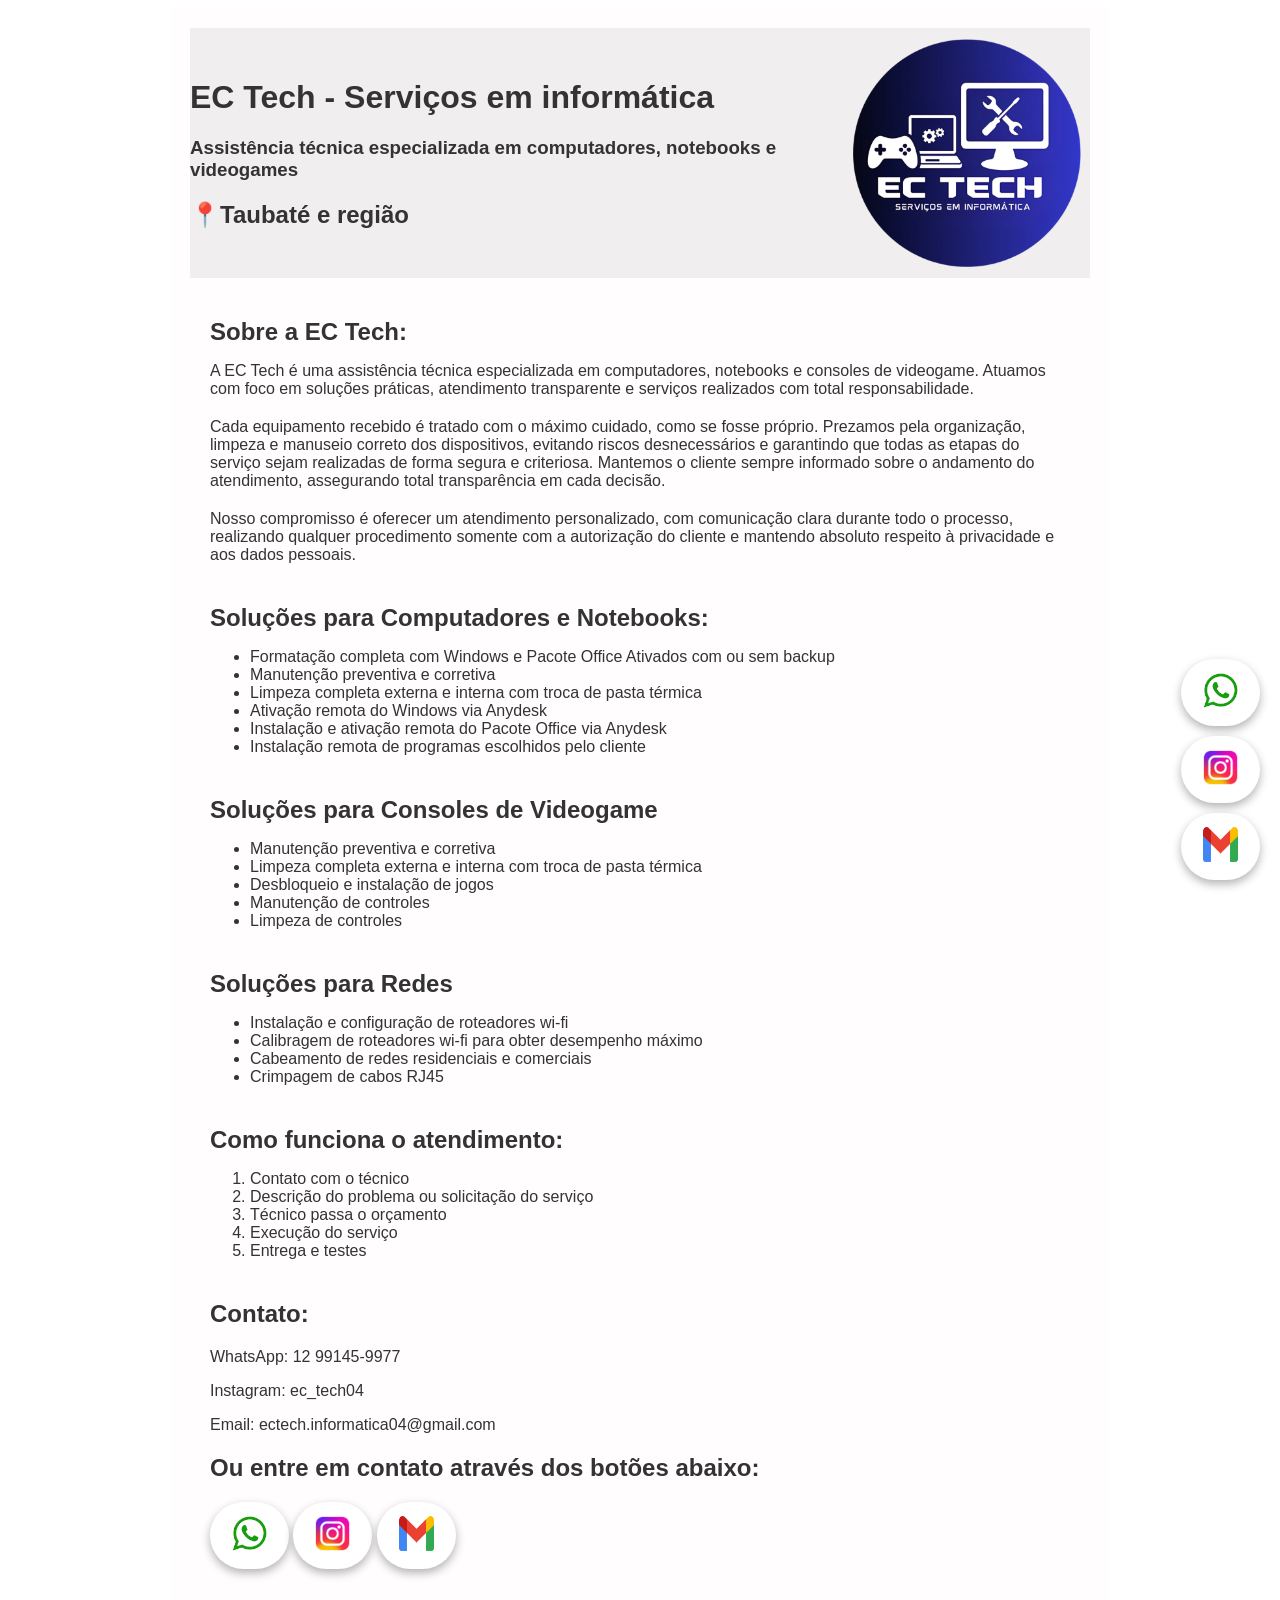
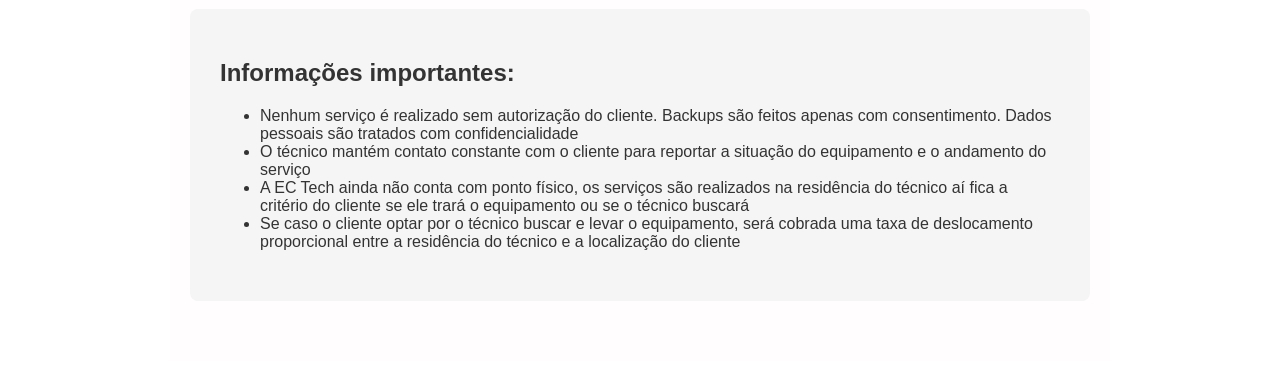
==== index.html @ 80b19d73 "favicon" ====
<!DOCTYPE html>
<html lang="pt-br">
<head>
   <meta charset="UTF-8">
   <meta name="viewport" content="width=device-width, initial-scale=1.0">
   <title>EC Tech - Assistência Técnica em Taubaté | Conserto de PC, Notebook e Videogame</title>
   <link rel="stylesheet" href = "style.css">
<!-- Google tag base (gtag.js) -->
   <script async src="https://www.googletagmanager.com/gtag/js?id=AW-17941151842"></script>
   <script>
     window.dataLayer = window.dataLayer || [];
     function gtag(){dataLayer.push(arguments);}
     gtag('js', new Date());

     gtag('config', 'AW-17941151842');
  </script>
<!-- Fim da tag Google-->

<!-- Snippet que registra o evento de clique no botão do whatsapp-->
   <script>
   function gtag_report_conversion(url) {
     var callback = function () {
       if (typeof(url) != 'undefined') {
         window.location = url;
       }
     };
     gtag('event', 'conversion', {
         'send_to': 'AW-17941151842/kU9uCJmA2vcbEOKAgetC',
         'value': 1.0,
         'currency': 'BRL',
         'event_callback': callback
     });
     return false;
   }
   </script>
<!-- Fim do snippet-->

<!-- Configuração do SEO <-->
    <title>EC Tech | Assistência Técnica Especializada</title>

    <meta name="description" content="Assistência técnica especializada em manutenção, instalação e suporte técnico profissional. EC Tech oferece soluções rápidas e confiáveis.">

    <meta name="keywords" content="assistência técnica, manutenção, suporte técnico, conserto, EC Tech">

    <meta name="author" content="EC Tech">

    <meta name="description" content="Assistência técnica especializada em Taubaté e região. Manutenção e conserto de PC, notebook, videogames e redes. Atendimento rápido e profissional. Solicite orçamento!">
  
    <meta name="geo.region" content="BR-SP">
    <meta name="geo.placename" content="Taubaté">
    <meta name="geo.position" content="-23.0264;-45.5553">

    <meta property="og:title" content="Assistência Técnica em Taubaté - EC Tech">
    <meta property="og:description" content="Conserto de PC, notebook, videogame e redes em Taubaté e região.">
    <meta property="og:type" content="website">
    <meta property="og:url" content="https://ectech.site">
    <meta property="og:image" content="imagens/logo_1200_por_630">
    <meta property="og:image:width" content="1200">
    <meta property="og:image:height" content="675">

    <meta property="og:title" content="EC Tech | Assistência Técnica">
    <meta property="og:description" content="Soluções técnicas profissionais com qualidade e confiança.">
    <meta property="og:type" content="website">
    <meta property="og:url" content="https://ectech.site">
<!-- Fim da configuração do SEO-->

<!-- Configuração do favicon -->
   <link rel="icon" type="image/png" sizes="512x512" href="imagens/favicon.png">
   <link rel="shortcut icon" href="imagens/favicon.png">
<!-- Fim da configuração do favicon-->
</head>

<body>
<div class="container">

  <div class="cabecalho">

  <div class="texto-cabecalho">
    <h1>EC Tech - Serviços em informática</h1>
    <h3 class="slogan">
      Assistência técnica especializada em computadores, notebooks e videogames
    </h3>

    <h2> 📍Taubaté e região</h2>
  </div>

  <img src="imagens/logo_redonda.png" alt="Logo EC Tech" class="logo">

</div>

<main>
 
  <section id="sobre">
    <h2>Sobre a EC Tech:</h2>

    <p>A EC Tech é uma assistência técnica especializada em computadores, notebooks e consoles de videogame. Atuamos com foco em soluções práticas, atendimento transparente e serviços realizados com total responsabilidade.</p>
    <p>Cada equipamento recebido é tratado com o máximo cuidado, como se fosse próprio. Prezamos pela organização, limpeza e manuseio correto dos dispositivos, evitando riscos desnecessários e garantindo que todas as etapas do serviço sejam realizadas de forma segura e criteriosa. Mantemos o cliente sempre informado sobre o andamento do atendimento, assegurando total transparência em cada decisão.</p>
    <p>Nosso compromisso é oferecer um atendimento personalizado, com comunicação clara durante todo o processo, realizando qualquer procedimento somente com a autorização do cliente e mantendo absoluto respeito à privacidade e aos dados pessoais.</p>
  </section>
  

  <section id="pcs_notebooks">
    <h2>Soluções para Computadores e Notebooks:</h2>
      <ul>
        <li>Formatação completa com Windows e Pacote Office Ativados com ou sem backup</li>
        <li>Manutenção preventiva e corretiva</li>
        <li>Limpeza completa externa e interna com troca de pasta térmica</li>
        <li>Ativação remota do Windows via Anydesk</li>
        <li>Instalação e ativação remota do Pacote Office via Anydesk</li>
        <li>Instalação remota de programas escolhidos pelo cliente</li>
      </ul>
  </section>

  <section id="videogames">
    <h2>Soluções para Consoles de Videogame</h2>
      <ul>
        <li>Manutenção preventiva e corretiva</li>
        <li>Limpeza completa externa e interna com troca de pasta térmica</li>
        <li>Desbloqueio e instalação de jogos</li>
        <li>Manutenção de controles</li>
        <li>Limpeza de controles</li>
      </ul>
    </section>

    <section id="redes">
    <h2>Soluções para Redes</h2>
      <ul>
        <li>Instalação e configuração de roteadores wi-fi</li>
        <li>Calibragem de roteadores wi-fi para obter desempenho máximo</li>
        <li>Cabeamento de redes residenciais e comerciais</li>
        <li>Crimpagem de cabos RJ45</li>
      </ul>
    </section>


  <section id="como-funciona">
  <h2>Como funciona o atendimento:</h2>
  <ol>
    <li>Contato com o técnico</li>
    <li>Descrição do problema ou solicitação do serviço</li>
    <li>Técnico passa o orçamento</li>
    <li>Execução do serviço</li>
    <li>Entrega e testes</li>
  </ol>
</section>


<footer id="contato">
  <h2>Contato:</h2>
  <p>WhatsApp: 12 99145-9977</p>
  <p>Instagram: ec_tech04</p>
  <p>Email: ectech.informatica04@gmail.com</p>
  <h2>Ou entre em contato através dos botões abaixo:</h2>


     <a id='wpp'
        href="https://wa.me/5512991459977"
        class="btn-fixo whatsapp"
        target="_blank"
        title="WhatsApp"
        onclick="return gtag_report_conversion('https://wa.me/5512991459977');">
        <img src="imagens/whatsapp_logo.png" alt="logo_whatsapp">
     </a>

  

    <a id='insta'
       href="https://www.instagram.com/ec_tech04/"
       class="btn-fixo instagram"
       target="_blank"
       title="Instagram">
      <img src="imagens/instagram_logo.png" alt="logo_instagram">
    </a>

 
    <a id='gmail'
       href="mailto:ectech.informatica04@gmail.com"
       class="btn-fixo gmail"
       title="Gmail">
      <img src="imagens/gmail_logo.png" alt="logo_gmail">
    </a> 

</footer>

<section id="observacoes">

    <h1>Informações importantes:</h1>
      <ul>
        <li>Nenhum serviço é realizado sem autorização do cliente. Backups são feitos apenas com consentimento. Dados pessoais são tratados com confidencialidade</li>
        <li>O técnico mantém contato constante com o cliente para reportar a situação do equipamento e o andamento do serviço</li>
        <li>A EC Tech ainda não conta com ponto físico, os serviços são realizados na residência do técnico aí fica a critério do cliente se ele trará o equipamento ou se o técnico buscará</li>
        <li>Se caso o cliente optar por o técnico buscar e levar o equipamento, será cobrada uma taxa de deslocamento proporcional entre a residência do técnico e a localização do cliente</li>
      </ul>
</section>

</main>
</div>

<div class="botoes-fixos">

  <a href="https://wa.me/5512991459977"
     class="btn-fixo whatsapp"
     target="_blank"
     title="WhatsApp"
     onclick="return gtag_report_conversion('https://wa.me/5512991459977');">
      <img src="imagens/whatsapp_logo.png" alt="logo_whatsapp">
  </a>

  <a href="https://www.instagram.com/ec_tech04/"
     class="btn-fixo instagram"
     target="_blank"
     title="Instagram">
      <img src="imagens/instagram_logo.png" alt="logo_instagram">
  </a>

  <a href="mailto:ectech.informatica04@gmail.com"
     class="btn-fixo gmail"
     title="Gmail">
    <img src="imagens/gmail_logo.png" alt="logo_gmail">
  </a>

</div>

</body>


</html>
---- style.css ----
body {
  font-family: Arial, Helvetica, sans-serif;
  color: #333;
  /*background-color: #2800a9;*/
}


.container {
  max-width: 900px;
  margin: auto;
  background: #fffdfd;
  padding: 20px;
}

.cabecalho {
  display: flex;
  align-items: center;     
  background-color: #f0eeee ;              
}

.logo {
  width: 250px;             
}


.btn-whatsapp {
  display: inline-block;
  padding: 14px 22px;
  background: #25d366;
  color: #fff;
  text-decoration: none;
  border-radius: 50px;
  font-weight: bold;
}

.btn-whatsapp:hover {
  background: #1ebe5d;
}


.btn-instagram {
  display: inline-block;
  padding: 14px 22px;
  background: #FF0069;
  color: #fff;
  text-decoration: none;
  border-radius: 50px;
  font-weight: bold;
}

.btn-instagram:hover {
  background: #f53f8a;
}


.btn-gmail {
  display: inline-block;
  padding: 14px 22px;
  background: #4285F4;
  color: #fff;
  text-decoration: none;
  border-radius: 50px;
  font-weight: bold;
}

.btn-gmail:hover {
  background: #7ea9ef;
}


.botoes-fixos {
  position: fixed;
  bottom: 20px;
  right: 20px;
  display: flex;
  flex-direction: column;
  gap: 10px;
  z-index: 999;
}

.btn-fixo {
  display: inline-block;
  padding: 14px 22px;
  color: #fff;
  text-decoration: none;
  border-radius: 50px;
  font-weight: bold;
  text-align: center;
  box-shadow: 0 4px 10px rgba(0,0,0,0.3);
}


.btn-fixo.whatsapp {
  background: #ffffff;
}

.btn-fixo.whatsapp:hover {
  background: #a8a8a8;
}

.btn-fixo.instagram {
  background: #ffffff;
}

.btn-fixo.instagram:hover {
  background: #a8a8a8;
}

.btn-fixo.gmail {
  background: #ffffff;
}

.btn-fixo.gmail:hover {
  background: #a8a8a8;
}


.btn-fixo img {
  width: 35px;
  height: 35px;
}


section, footer {
  max-width: 900px;
  margin: 40px auto;
  padding: 0 20px;
}


section h2,
section h3 {
  margin-bottom: 15px;
}

section ul,
section p {
  margin-bottom: 20px;
}


.servico-bloco {
  margin-bottom: 30px;
}


#observacoes {
  background: #f5f5f5;
  padding: 30px;
  border-radius: 8px;
}
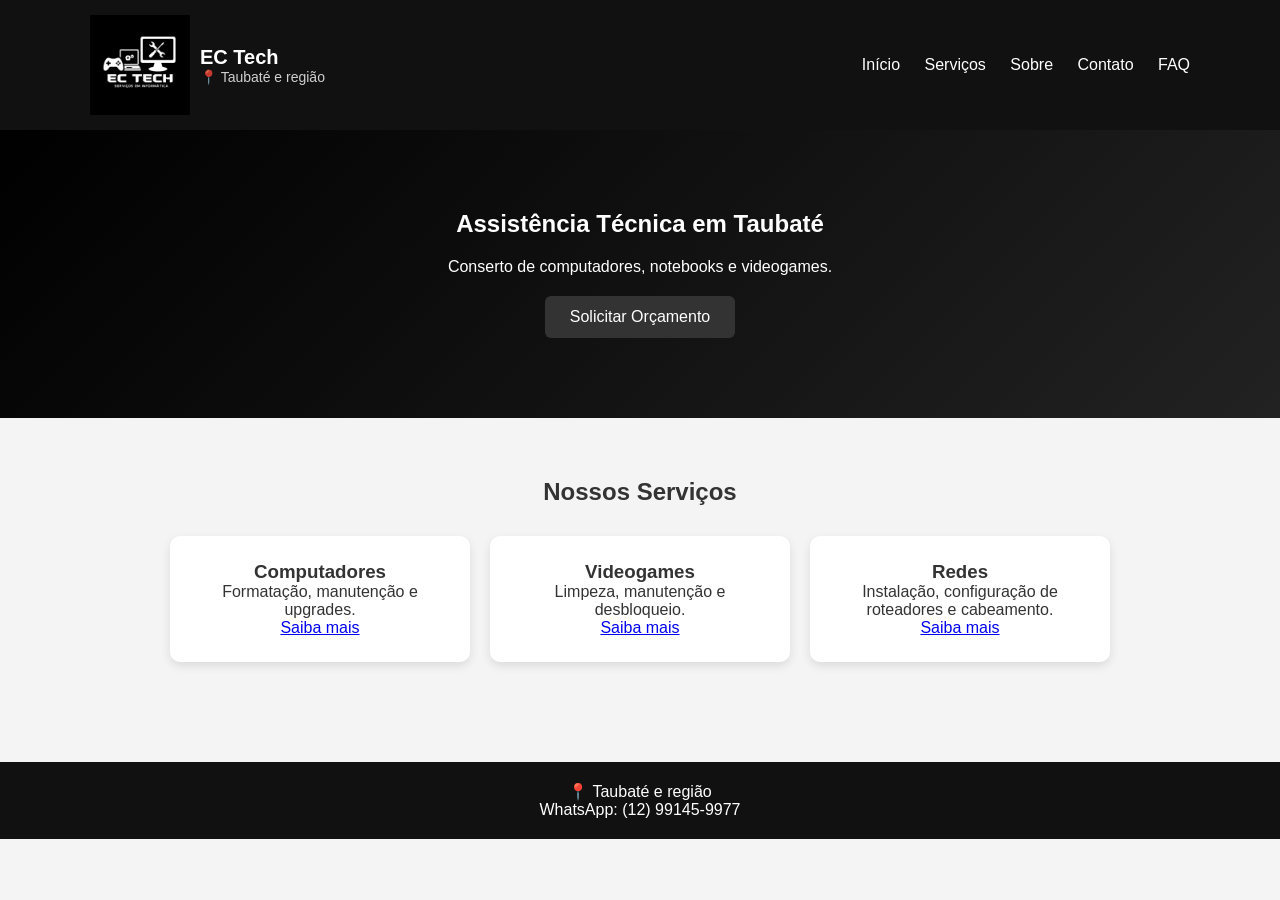
==== commit f5a7dad0: "reestruturação_do_site" ====
--- a/index.html
+++ b/index.html
@@ -1,227 +1,122 @@
 <!DOCTYPE html>
 <html lang="pt-br">
+
 <head>
-   <meta charset="UTF-8">
-   <meta name="viewport" content="width=device-width, initial-scale=1.0">
-   <title>EC Tech - Assistência Técnica em Taubaté | Conserto de PC, Notebook e Videogame</title>
-   <link rel="stylesheet" href = "style.css">
-<!-- Google tag base (gtag.js) -->
-   <script async src="https://www.googletagmanager.com/gtag/js?id=AW-17941151842"></script>
-   <script>
-     window.dataLayer = window.dataLayer || [];
-     function gtag(){dataLayer.push(arguments);}
-     gtag('js', new Date());
+  <meta charset="UTF-8">
+  <meta name="viewport" content="width=device-width, initial-scale=1.0">
+  <link rel="stylesheet" href="CSS/style.css">
 
-     gtag('config', 'AW-17941151842');
-  </script>
-<!-- Fim da tag Google-->
+  <title>EC Tech - Assistência Técnica em Taubaté | Conserto de PC, Notebook e Videogame</title>
 
-<!-- Snippet que registra o evento de clique no botão do whatsapp-->
-   <script>
-   function gtag_report_conversion(url) {
-     var callback = function () {
-       if (typeof(url) != 'undefined') {
-         window.location = url;
-       }
-     };
-     gtag('event', 'conversion', {
-         'send_to': 'AW-17941151842/kU9uCJmA2vcbEOKAgetC',
-         'value': 1.0,
-         'currency': 'BRL',
-         'event_callback': callback
-     });
-     return false;
-   }
-   </script>
-<!-- Fim do snippet-->
+  <meta name="description" content="Conserto de computadores, notebooks e videogames em Taubaté. Atendimento rápido e preço justo">
 
-<!-- Configuração do SEO <-->
-    <title>EC Tech | Assistência Técnica Especializada</title>
+  <meta name="author" content="EC Tech">
+  <meta name="geo.region" content="BR-SP">
+  <meta name="geo.placename" content="Taubaté">
 
-    <meta name="description" content="Assistência técnica especializada em manutenção, instalação e suporte técnico profissional. EC Tech oferece soluções rápidas e confiáveis.">
+  <meta property="og:title" content="Assistência Técnica em Taubaté - EC Tech">
+  <meta property="og:description" content="Conserto de computadores, notebooks e videogames em Taubaté.">
+  <meta property="og:type" content="website">
+  <meta property="og:url" content="https://ectech.site">
+  <meta property="og:image" content="imagens/logo_1200_por_630.png">
 
-    <meta name="keywords" content="assistência técnica, manutenção, suporte técnico, conserto, EC Tech">
+  <!-- Google tag base (gtag.js) -->
+      <script async src="https://www.googletagmanager.com/gtag/js?id=AW-17941151842"></script>
+        <script>
+          window.dataLayer = window.dataLayer || [];
+          function gtag(){dataLayer.push(arguments);}
+          gtag('js', new Date());
 
-    <meta name="author" content="EC Tech">
+          gtag('config', 'AW-17941151842');
+       </script>
+  <!-- Fim da tag Google-->
 
-    <meta name="description" content="Assistência técnica especializada em Taubaté e região. Manutenção e conserto de PC, notebook, videogames e redes. Atendimento rápido e profissional. Solicite orçamento!">
-  
-    <meta name="geo.region" content="BR-SP">
-    <meta name="geo.placename" content="Taubaté">
-    <meta name="geo.position" content="-23.0264;-45.5553">
+  <!-- Snippet que registra o evento de clique no botão do whatsapp-->
+      <script>
+        function gtag_report_conversion(url) {
+          var callback = function () {
+            if (typeof(url) != 'undefined') {
+              window.location = url;
+            }
+          };
+          gtag('event', 'conversion', {
+              'send_to': 'AW-17941151842/kU9uCJmA2vcbEOKAgetC',
+              'value': 1.0,
+              'currency': 'BRL',
+              'event_callback': callback
+          });
+          return false;
+         }
+     </script>
+  <!-- Fim do snippet-->
 
-    <meta property="og:title" content="Assistência Técnica em Taubaté - EC Tech">
-    <meta property="og:description" content="Conserto de PC, notebook, videogame e redes em Taubaté e região.">
-    <meta property="og:type" content="website">
-    <meta property="og:url" content="https://ectech.site">
-    <meta property="og:image" content="imagens/logo_1200_por_630">
-    <meta property="og:image:width" content="1200">
-    <meta property="og:image:height" content="675">
+  <!-- Configuração do favicon -->
+      <link rel="icon" type="image/png" sizes="512x512" href="imagens/favicon.png">
+      <link rel="shortcut icon" href="imagens/favicon.png">
+  <!-- Fim da configuração do favicon-->
 
-    <meta property="og:title" content="EC Tech | Assistência Técnica">
-    <meta property="og:description" content="Soluções técnicas profissionais com qualidade e confiança.">
-    <meta property="og:type" content="website">
-    <meta property="og:url" content="https://ectech.site">
-<!-- Fim da configuração do SEO-->
-
-<!-- Configuração do favicon -->
-   <link rel="icon" type="image/png" sizes="512x512" href="imagens/favicon.png">
-   <link rel="shortcut icon" href="imagens/favicon.png">
-<!-- Fim da configuração do favicon-->
 </head>
 
 <body>
-<div class="container">
 
-  <div class="cabecalho">
+<!-- Header base-->
+<header class="header">
+  <div class="container-header">
 
-  <div class="texto-cabecalho">
-    <h1>EC Tech - Serviços em informática</h1>
-    <h3 class="slogan">
-      Assistência técnica especializada em computadores, notebooks e videogames
-    </h3>
+    <div class="header-direita">
+      <img src="imagens/logo_bw.png" class="logo-header">
+      
+      <div class="textos-header">
+        <h1>EC Tech</h1>
+        <p class="localizacao">📍 Taubaté e região</p>
+      </div>
+    </div>
 
-    <h2> 📍Taubaté e região</h2>
+    <nav>
+      <a href="index.html">Início</a>
+      <a href="servicos.html">Serviços</a>
+      <a href="sobre.html">Sobre</a>
+      <a href="contato.html">Contato</a>
+      <a href="faq.html">FAQ</a>
+    </nav>
+
+  </div>
+</header>
+
+<section class="hero">
+  <h2>Assistência Técnica em Taubaté</h2>
+  <p>Conserto de computadores, notebooks e videogames.</p>
+  <a href="https://wa.me/5512991459977" class="btn">Solicitar Orçamento</a>
+</section>
+
+<section class="servicos-home">
+  <h2>Nossos Serviços</h2>
+
+  <div class="cards">
+    <div class="card">
+      <h3>Computadores</h3>
+      <p>Formatação, manutenção e upgrades.</p>
+      <a href="servicos.html">Saiba mais</a>
+    </div>
+
+    <div class="card">
+      <h3>Videogames</h3>
+      <p>Limpeza, manutenção e desbloqueio.</p>
+      <a href="servicos.html">Saiba mais</a>
+    </div>
+
+    <div class="card">
+      <h3>Redes</h3>
+      <p>Instalação, configuração de roteadores e cabeamento.</p>
+      <a href="servicos.html">Saiba mais</a>
+    </div>
   </div>
 
-  <img src="imagens/logo_redonda.png" alt="Logo EC Tech" class="logo">
-
-</div>
-
-<main>
- 
-  <section id="sobre">
-    <h2>Sobre a EC Tech:</h2>
-
-    <p>A EC Tech é uma assistência técnica especializada em computadores, notebooks e consoles de videogame. Atuamos com foco em soluções práticas, atendimento transparente e serviços realizados com total responsabilidade.</p>
-    <p>Cada equipamento recebido é tratado com o máximo cuidado, como se fosse próprio. Prezamos pela organização, limpeza e manuseio correto dos dispositivos, evitando riscos desnecessários e garantindo que todas as etapas do serviço sejam realizadas de forma segura e criteriosa. Mantemos o cliente sempre informado sobre o andamento do atendimento, assegurando total transparência em cada decisão.</p>
-    <p>Nosso compromisso é oferecer um atendimento personalizado, com comunicação clara durante todo o processo, realizando qualquer procedimento somente com a autorização do cliente e mantendo absoluto respeito à privacidade e aos dados pessoais.</p>
-  </section>
-  
-
-  <section id="pcs_notebooks">
-    <h2>Soluções para Computadores e Notebooks:</h2>
-      <ul>
-        <li>Formatação completa com Windows e Pacote Office Ativados com ou sem backup</li>
-        <li>Manutenção preventiva e corretiva</li>
-        <li>Limpeza completa externa e interna com troca de pasta térmica</li>
-        <li>Ativação remota do Windows via Anydesk</li>
-        <li>Instalação e ativação remota do Pacote Office via Anydesk</li>
-        <li>Instalação remota de programas escolhidos pelo cliente</li>
-      </ul>
-  </section>
-
-  <section id="videogames">
-    <h2>Soluções para Consoles de Videogame</h2>
-      <ul>
-        <li>Manutenção preventiva e corretiva</li>
-        <li>Limpeza completa externa e interna com troca de pasta térmica</li>
-        <li>Desbloqueio e instalação de jogos</li>
-        <li>Manutenção de controles</li>
-        <li>Limpeza de controles</li>
-      </ul>
-    </section>
-
-    <section id="redes">
-    <h2>Soluções para Redes</h2>
-      <ul>
-        <li>Instalação e configuração de roteadores wi-fi</li>
-        <li>Calibragem de roteadores wi-fi para obter desempenho máximo</li>
-        <li>Cabeamento de redes residenciais e comerciais</li>
-        <li>Crimpagem de cabos RJ45</li>
-      </ul>
-    </section>
-
-
-  <section id="como-funciona">
-  <h2>Como funciona o atendimento:</h2>
-  <ol>
-    <li>Contato com o técnico</li>
-    <li>Descrição do problema ou solicitação do serviço</li>
-    <li>Técnico passa o orçamento</li>
-    <li>Execução do serviço</li>
-    <li>Entrega e testes</li>
-  </ol>
 </section>
 
-
-<footer id="contato">
-  <h2>Contato:</h2>
-  <p>WhatsApp: 12 99145-9977</p>
-  <p>Instagram: ec_tech04</p>
-  <p>Email: ectech.informatica04@gmail.com</p>
-  <h2>Ou entre em contato através dos botões abaixo:</h2>
-
-
-     <a id='wpp'
-        href="https://wa.me/5512991459977"
-        class="btn-fixo whatsapp"
-        target="_blank"
-        title="WhatsApp"
-        onclick="return gtag_report_conversion('https://wa.me/5512991459977');">
-        <img src="imagens/whatsapp_logo.png" alt="logo_whatsapp">
-     </a>
-
-  
-
-    <a id='insta'
-       href="https://www.instagram.com/ec_tech04/"
-       class="btn-fixo instagram"
-       target="_blank"
-       title="Instagram">
-      <img src="imagens/instagram_logo.png" alt="logo_instagram">
-    </a>
-
- 
-    <a id='gmail'
-       href="mailto:ectech.informatica04@gmail.com"
-       class="btn-fixo gmail"
-       title="Gmail">
-      <img src="imagens/gmail_logo.png" alt="logo_gmail">
-    </a> 
-
+<footer class="footer">
+  <p>📍 Taubaté e região</p>
+  <p>WhatsApp: (12) 99145-9977</p>
 </footer>
 
-<section id="observacoes">
-
-    <h1>Informações importantes:</h1>
-      <ul>
-        <li>Nenhum serviço é realizado sem autorização do cliente. Backups são feitos apenas com consentimento. Dados pessoais são tratados com confidencialidade</li>
-        <li>O técnico mantém contato constante com o cliente para reportar a situação do equipamento e o andamento do serviço</li>
-        <li>A EC Tech ainda não conta com ponto físico, os serviços são realizados na residência do técnico aí fica a critério do cliente se ele trará o equipamento ou se o técnico buscará</li>
-        <li>Se caso o cliente optar por o técnico buscar e levar o equipamento, será cobrada uma taxa de deslocamento proporcional entre a residência do técnico e a localização do cliente</li>
-      </ul>
-</section>
-
-</main>
-</div>
-
-<div class="botoes-fixos">
-
-  <a href="https://wa.me/5512991459977"
-     class="btn-fixo whatsapp"
-     target="_blank"
-     title="WhatsApp"
-     onclick="return gtag_report_conversion('https://wa.me/5512991459977');">
-      <img src="imagens/whatsapp_logo.png" alt="logo_whatsapp">
-  </a>
-
-  <a href="https://www.instagram.com/ec_tech04/"
-     class="btn-fixo instagram"
-     target="_blank"
-     title="Instagram">
-      <img src="imagens/instagram_logo.png" alt="logo_instagram">
-  </a>
-
-  <a href="mailto:ectech.informatica04@gmail.com"
-     class="btn-fixo gmail"
-     title="Gmail">
-    <img src="imagens/gmail_logo.png" alt="logo_gmail">
-  </a>
-
-</div>
-
-</body>
-
-
-</html>+</body>
--- a/CSS/style.css
+++ b/CSS/style.css
@@ -0,0 +1,259 @@
+* {
+  margin: 0;
+  padding: 0;
+  box-sizing: border-box;
+  font-family: Arial, sans-serif;
+}
+
+body {
+  background-color: #f4f4f4;
+  color: #333;
+}
+
+.header {
+  background: #111;
+  color: white;
+  padding: 15px 0;
+}
+
+.header .container {
+  width: 90%;
+  max-width: 1100px;
+  margin: auto;
+  display: flex;
+  justify-content: space-between;
+  align-items: center;
+}
+
+nav a {
+  color: white;
+  text-decoration: none;
+  margin-left: 20px;
+}
+
+.hero {
+  text-align: center;
+  padding: 80px 20px;
+  background: linear-gradient(135deg, #000, #222);
+  color: white;
+}
+
+.btn {
+  display: inline-block;
+  margin-top: 20px;
+  padding: 12px 25px;
+  background: #333333;
+  color: white;
+  text-decoration: none;
+  border-radius: 6px;
+}
+
+.servicos-home {
+  padding: 60px 20px;
+  text-align: center;
+}
+
+.cards {
+  display: flex;
+  gap: 20px;
+  margin-top: 30px;
+  justify-content: center;
+  flex-wrap: wrap;
+}
+
+.card {
+  background: white;
+  padding: 25px;
+  width: 300px;
+  border-radius: 10px;
+  box-shadow: 0 4px 10px rgba(0,0,0,0.1);
+}
+
+.footer {
+  background: #111;
+  color: white;
+  text-align: center;
+  padding: 20px;
+  margin-top: 40px;
+}
+
+/* RESPONSIVO */
+@media (max-width: 768px) {
+  .header .container {
+    flex-direction: column;
+  }
+
+  nav {
+    margin-top: 10px;
+  }
+
+  .cards {
+    flex-direction: column;
+    align-items: center;
+  }
+}
+
+
+.header {
+  background: #111;
+  color: white;
+  padding: 15px 0;
+}
+
+.container-header {
+  width: 90%;
+  max-width: 1100px;
+  margin: auto;
+  display: flex;
+  justify-content: space-between;
+  align-items: center;
+}
+
+.header-direita {
+  display: flex;
+  align-items: center;
+  gap: 10px;
+}
+
+.logo-header {
+  width: 100px;
+}
+
+.textos-header h1 {
+  font-size: 20px;
+  margin: 0;
+}
+
+.localizacao {
+  font-size: 14px;
+  opacity: 0.8;
+}
+
+
+@media (max-width: 768px) {
+  .container-header {
+    flex-direction: column;
+    align-items: center;
+    gap: 10px;
+  }
+
+  nav {
+    display: flex;
+    gap: 15px;
+  }
+}
+
+ /* BOTÕES DE CONTATO */
+.btn-fixo {
+  display: inline-block;
+  padding: 14px 22px;
+  color: #fff;
+  text-decoration: none;
+  border-radius: 50px;
+  font-weight: bold;
+  text-align: center;
+  box-shadow: 0 4px 10px rgba(0,0,0,0.3);
+}
+
+
+.btn-fixo.whatsapp {
+  background: #ffffff;
+}
+
+.btn-fixo.whatsapp:hover {
+  background: #a8a8a8;
+}
+
+.btn-fixo.instagram {
+  background: #ffffff;
+}
+
+.btn-fixo.instagram:hover {
+  background: #a8a8a8;
+}
+
+.btn-fixo.gmail {
+  background: #ffffff;
+}
+
+.btn-fixo.gmail:hover {
+  background: #a8a8a8;
+} 
+
+/* Ajustar tamanho dos botões */
+.btn-fixo img {
+  width: 30px;
+  height: 30px;
+}
+
+/* CSS DAS PÁGINAS INTERNAS */
+.pagina-interna {
+  max-width: 900px;
+  margin: 60px auto;
+  padding: 0 20px;
+}
+
+.pagina-interna h1 {
+  text-align: center;
+  margin-bottom: 40px;
+}
+
+.pagina-interna h2 {
+  margin-top: 30px;
+  font-size: 18px;
+}
+
+.pagina-interna p {
+  margin-top: 10px;
+  line-height: 1.6;
+  color: #555;
+}
+
+/* PARTE DO FAQ */
+.faq-item {
+  margin-bottom: 15px;
+  border-radius: 8px;
+  overflow: hidden;
+  box-shadow: 0 3px 8px rgba(0,0,0,0.1);
+}
+
+.faq-pergunta {
+  width: 100%;
+  background: #333333;
+  color: white;
+  padding: 15px;
+  text-align: left;
+  border: none;
+  cursor: pointer;
+  font-size: 16px;
+}
+
+.faq-resposta {
+  display: none;
+  background: white;
+  padding: 15px;
+}
+
+/* MELHORIAS GLOBAIS */
+section {
+  padding: 60px 20px;
+}
+
+h2 {
+  margin-bottom: 20px;
+}
+
+ul {
+  margin-left: 20px;
+  line-height: 1.6;
+}
+
+.todos_servicos section {
+  background: #fff;
+  padding: 20px;
+  border-radius: 8px;
+  margin-bottom: 20px;
+  box-shadow: 0 3px 8px rgba(0,0,0,0.08);
+}
+
+
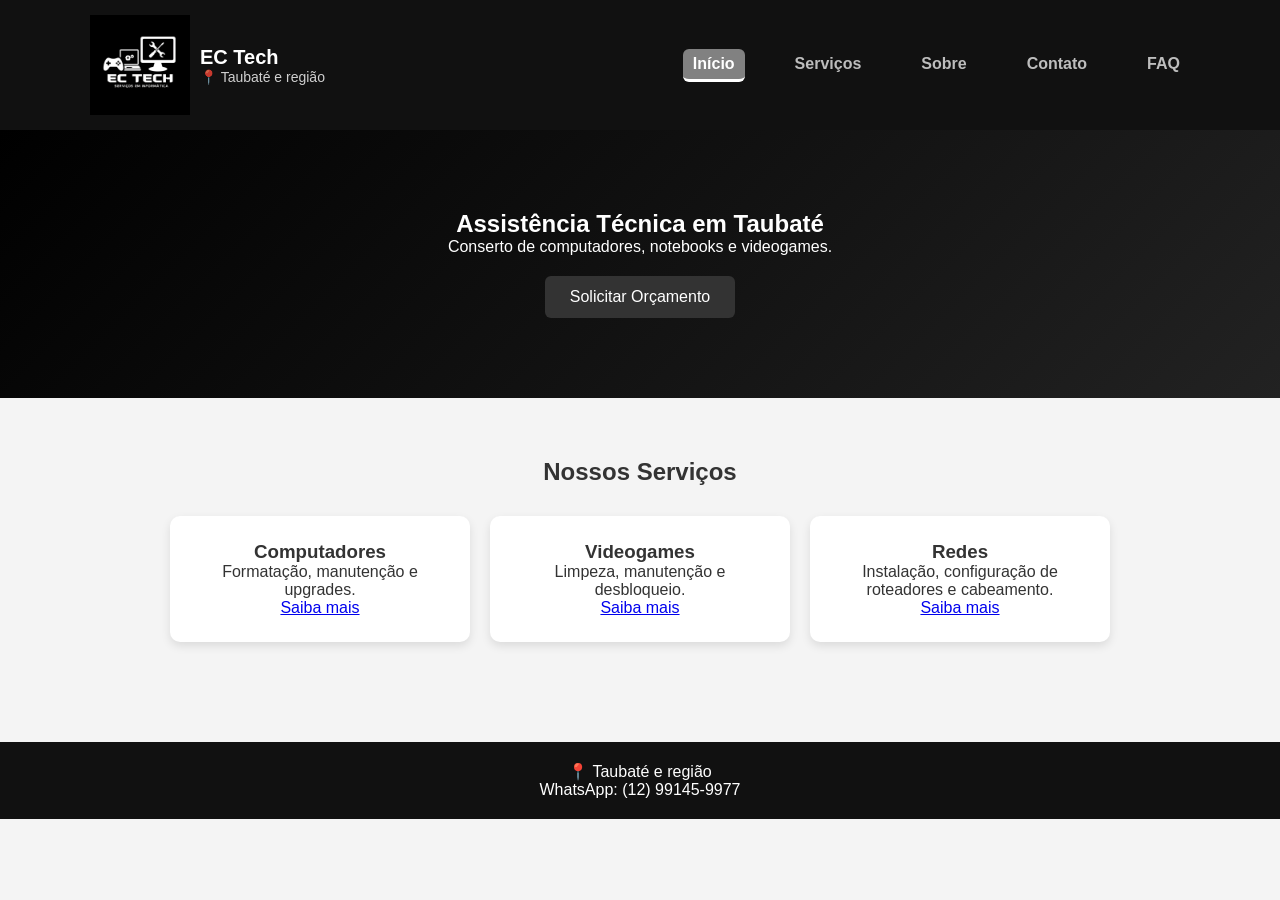
==== commit 434fb4ba: "melhorias_seo_e_visual" ====
--- a/index.html
+++ b/index.html
@@ -55,6 +55,25 @@
       <link rel="shortcut icon" href="imagens/favicon.png">
   <!-- Fim da configuração do favicon-->
 
+  <!-- Schema Markup-->
+   <script type="application/ld+json">
+     {
+       "@context": "https://schema.org",
+       "@type": "ComputerRepair",
+       "name": "EC Tech",
+       "image": "https://ectech.site/imagens/logo_1200_por_630.png",
+       "address": {
+           "@type": "PostalAddress",
+           "addressLocality": "Taubaté",
+           "addressRegion": "SP",
+           "addressCountry": "BR"
+                  },
+      "areaServed": "Taubaté",
+      "url": "https://ectech.site"
+     }
+  </script>
+<!--Fim do Schema Markup-->
+
 </head>
 
 <body>
@@ -73,7 +92,7 @@
     </div>
 
     <nav>
-      <a href="index.html">Início</a>
+      <a href="index.html" class="ativo">Início</a>
       <a href="servicos.html">Serviços</a>
       <a href="sobre.html">Sobre</a>
       <a href="contato.html">Contato</a>
@@ -84,7 +103,7 @@
 </header>
 
 <section class="hero">
-  <h2>Assistência Técnica em Taubaté</h2>
+  <h1>Assistência Técnica em Taubaté</h1>
   <p>Conserto de computadores, notebooks e videogames.</p>
   <a href="https://wa.me/5512991459977" class="btn">Solicitar Orçamento</a>
 </section>
@@ -96,19 +115,19 @@
     <div class="card">
       <h3>Computadores</h3>
       <p>Formatação, manutenção e upgrades.</p>
-      <a href="servicos.html">Saiba mais</a>
+      <a href="servicos.html#pcs_notebooks">Saiba mais</a>
     </div>
 
     <div class="card">
       <h3>Videogames</h3>
       <p>Limpeza, manutenção e desbloqueio.</p>
-      <a href="servicos.html">Saiba mais</a>
+      <a href="servicos.html#videogames">Saiba mais</a>
     </div>
 
     <div class="card">
       <h3>Redes</h3>
       <p>Instalação, configuração de roteadores e cabeamento.</p>
-      <a href="servicos.html">Saiba mais</a>
+      <a href="servicos.html#redes">Saiba mais</a>
     </div>
   </div>
 
--- a/CSS/style.css
+++ b/CSS/style.css
@@ -256,4 +256,44 @@
   box-shadow: 0 3px 8px rgba(0,0,0,0.08);
 }
 
-
+/*Mudar cor do botão da página ativa*/
+header nav a.ativo {
+  background: #818181;
+  color: #fff;
+  border-radius: 6px;
+  border-bottom: 3px solid #ffffff;
+}
+
+/* AJUSTE DO MENU HEADER */
+header nav {
+  display: flex;
+  gap: 20px;
+}
+
+header nav a {
+  text-decoration: none;
+  font-weight: bold;
+  color: #bdbdbd;
+  padding: 6px 10px;
+  transition: 0.3s;
+}
+
+/* AJUSTE NO MOBILE */
+@media (max-width: 768px) {
+
+  .container-header {
+    flex-direction: column;
+    align-items: center;
+  }
+
+  header nav {
+    flex-wrap: wrap;
+    justify-content: center;
+    margin-top: 10px;
+  }
+
+  header nav a {
+    padding: 8px 12px;
+  }
+
+}
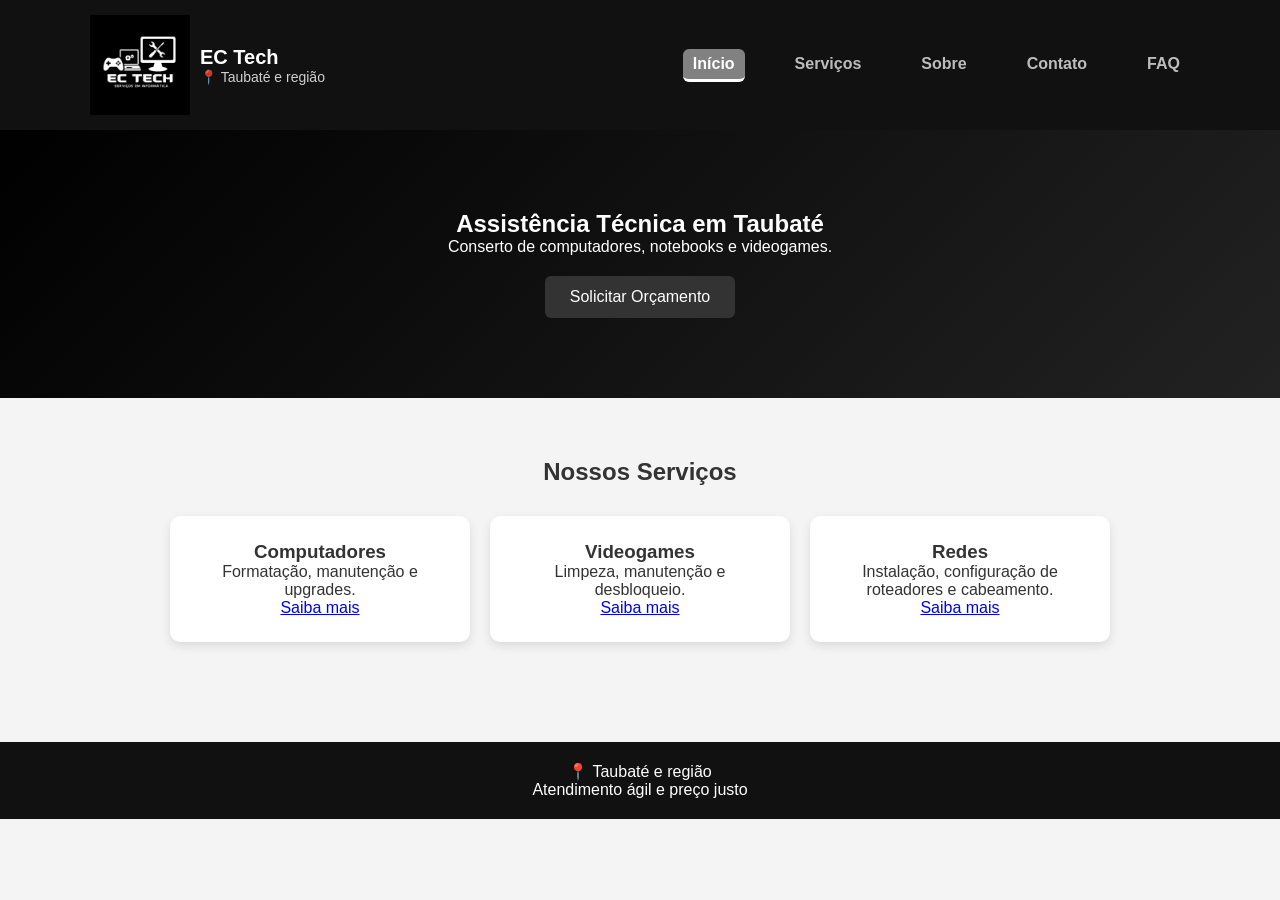
==== commit 4bfe7eb6: "melhorias_gerais" ====
--- a/index.html
+++ b/index.html
@@ -4,7 +4,7 @@
 <head>
   <meta charset="UTF-8">
   <meta name="viewport" content="width=device-width, initial-scale=1.0">
-  <link rel="stylesheet" href="CSS/style.css">
+  <link rel="stylesheet" href="style.css">
 
   <title>EC Tech - Assistência Técnica em Taubaté | Conserto de PC, Notebook e Videogame</title>
 
@@ -32,22 +32,18 @@
   <!-- Fim da tag Google-->
 
   <!-- Snippet que registra o evento de clique no botão do whatsapp-->
-      <script>
-        function gtag_report_conversion(url) {
-          var callback = function () {
+       <script>
+            function gtag_report_conversion(url) {
+            var callback = function () {
             if (typeof(url) != 'undefined') {
-              window.location = url;
-            }
-          };
-          gtag('event', 'conversion', {
-              'send_to': 'AW-17941151842/kU9uCJmA2vcbEOKAgetC',
-              'value': 1.0,
-              'currency': 'BRL',
-              'event_callback': callback
-          });
-          return false;
-         }
-     </script>
+            window.location = url;}};
+               gtag('event', 'conversion', {
+                  'send_to': 'AW-17941151842/XKULCK3s5_0bEOKAgetC',
+                  'value': 1.0,
+                  'currency': 'BRL',
+                  'event_callback': callback});
+                   return false;}
+       </script>
   <!-- Fim do snippet-->
 
   <!-- Configuração do favicon -->
@@ -135,7 +131,8 @@
 
 <footer class="footer">
   <p>📍 Taubaté e região</p>
-  <p>WhatsApp: (12) 99145-9977</p>
+  <p>Atendimento ágil e preço justo</p>
 </footer>
 
+<script src="JS/conversao_botao.js"></script>
 </body>
--- a/style.css
+++ b/style.css
@@ -0,0 +1,299 @@
+* {
+  margin: 0;
+  padding: 0;
+  box-sizing: border-box;
+  font-family: Arial, sans-serif;
+}
+
+body {
+  background-color: #f4f4f4;
+  color: #333;
+}
+
+.header {
+  background: #111;
+  color: white;
+  padding: 15px 0;
+}
+
+.header .container {
+  width: 90%;
+  max-width: 1100px;
+  margin: auto;
+  display: flex;
+  justify-content: space-between;
+  align-items: center;
+}
+
+nav a {
+  color: white;
+  text-decoration: none;
+  margin-left: 20px;
+}
+
+.hero {
+  text-align: center;
+  padding: 80px 20px;
+  background: linear-gradient(135deg, #000, #222);
+  color: white;
+}
+
+.btn {
+  display: inline-block;
+  margin-top: 20px;
+  padding: 12px 25px;
+  background: #333333;
+  color: white;
+  text-decoration: none;
+  border-radius: 6px;
+}
+
+.servicos-home {
+  padding: 60px 20px;
+  text-align: center;
+}
+
+.cards {
+  display: flex;
+  gap: 20px;
+  margin-top: 30px;
+  justify-content: center;
+  flex-wrap: wrap;
+}
+
+.card {
+  background: white;
+  padding: 25px;
+  width: 300px;
+  border-radius: 10px;
+  box-shadow: 0 4px 10px rgba(0,0,0,0.1);
+}
+
+.footer {
+  background: #111;
+  color: white;
+  text-align: center;
+  padding: 20px;
+  margin-top: 40px;
+}
+
+/* RESPONSIVO */
+@media (max-width: 768px) {
+  .header .container {
+    flex-direction: column;
+  }
+
+  nav {
+    margin-top: 10px;
+  }
+
+  .cards {
+    flex-direction: column;
+    align-items: center;
+  }
+}
+
+
+.header {
+  background: #111;
+  color: white;
+  padding: 15px 0;
+}
+
+.container-header {
+  width: 90%;
+  max-width: 1100px;
+  margin: auto;
+  display: flex;
+  justify-content: space-between;
+  align-items: center;
+}
+
+.header-direita {
+  display: flex;
+  align-items: center;
+  gap: 10px;
+}
+
+.logo-header {
+  width: 100px;
+}
+
+.textos-header h1 {
+  font-size: 20px;
+  margin: 0;
+}
+
+.localizacao {
+  font-size: 14px;
+  opacity: 0.8;
+}
+
+
+@media (max-width: 768px) {
+  .container-header {
+    flex-direction: column;
+    align-items: center;
+    gap: 10px;
+  }
+
+  nav {
+    display: flex;
+    gap: 15px;
+  }
+}
+
+ /* BOTÕES DE CONTATO */
+.btn-fixo {
+  display: inline-block;
+  padding: 14px 22px;
+  color: #fff;
+  text-decoration: none;
+  border-radius: 50px;
+  font-weight: bold;
+  text-align: center;
+  box-shadow: 0 4px 10px rgba(0,0,0,0.3);
+}
+
+
+.btn-fixo.whatsapp {
+  background: #ffffff;
+}
+
+.btn-fixo.whatsapp:hover {
+  background: #a8a8a8;
+}
+
+.btn-fixo.instagram {
+  background: #ffffff;
+}
+
+.btn-fixo.instagram:hover {
+  background: #a8a8a8;
+}
+
+.btn-fixo.gmail {
+  background: #ffffff;
+}
+
+.btn-fixo.gmail:hover {
+  background: #a8a8a8;
+} 
+
+/* Ajustar tamanho dos botões */
+.btn-fixo img {
+  width: 30px;
+  height: 30px;
+}
+
+/* CSS DAS PÁGINAS INTERNAS */
+.pagina-interna {
+  max-width: 900px;
+  margin: 60px auto;
+  padding: 0 20px;
+}
+
+.pagina-interna h1 {
+  text-align: center;
+  margin-bottom: 40px;
+}
+
+.pagina-interna h2 {
+  margin-top: 30px;
+  font-size: 18px;
+}
+
+.pagina-interna p {
+  margin-top: 10px;
+  line-height: 1.6;
+  color: #555;
+}
+
+/* PARTE DO FAQ */
+.faq-item {
+  margin-bottom: 15px;
+  border-radius: 8px;
+  overflow: hidden;
+  box-shadow: 0 3px 8px rgba(0,0,0,0.1);
+}
+
+.faq-pergunta {
+  width: 100%;
+  background: #333333;
+  color: white;
+  padding: 15px;
+  text-align: left;
+  border: none;
+  cursor: pointer;
+  font-size: 16px;
+}
+
+.faq-resposta {
+  display: none;
+  background: white;
+  padding: 15px;
+}
+
+/* MELHORIAS GLOBAIS */
+section {
+  padding: 60px 20px;
+}
+
+h2 {
+  margin-bottom: 20px;
+}
+
+ul {
+  margin-left: 20px;
+  line-height: 1.6;
+}
+
+.todos_servicos section {
+  background: #fff;
+  padding: 20px;
+  border-radius: 8px;
+  margin-bottom: 20px;
+  box-shadow: 0 3px 8px rgba(0,0,0,0.08);
+}
+
+/*Mudar cor do botão da página ativa*/
+header nav a.ativo {
+  background: #818181;
+  color: #fff;
+  border-radius: 6px;
+  border-bottom: 3px solid #ffffff;
+}
+
+/* AJUSTE DO MENU HEADER */
+header nav {
+  display: flex;
+  gap: 20px;
+}
+
+header nav a {
+  text-decoration: none;
+  font-weight: bold;
+  color: #bdbdbd;
+  padding: 6px 10px;
+  transition: 0.3s;
+}
+
+/* AJUSTE NO MOBILE */
+@media (max-width: 768px) {
+
+  .container-header {
+    flex-direction: column;
+    align-items: center;
+  }
+
+  header nav {
+    flex-wrap: wrap;
+    justify-content: center;
+    margin-top: 10px;
+  }
+
+  header nav a {
+    padding: 8px 12px;
+  }
+
+}
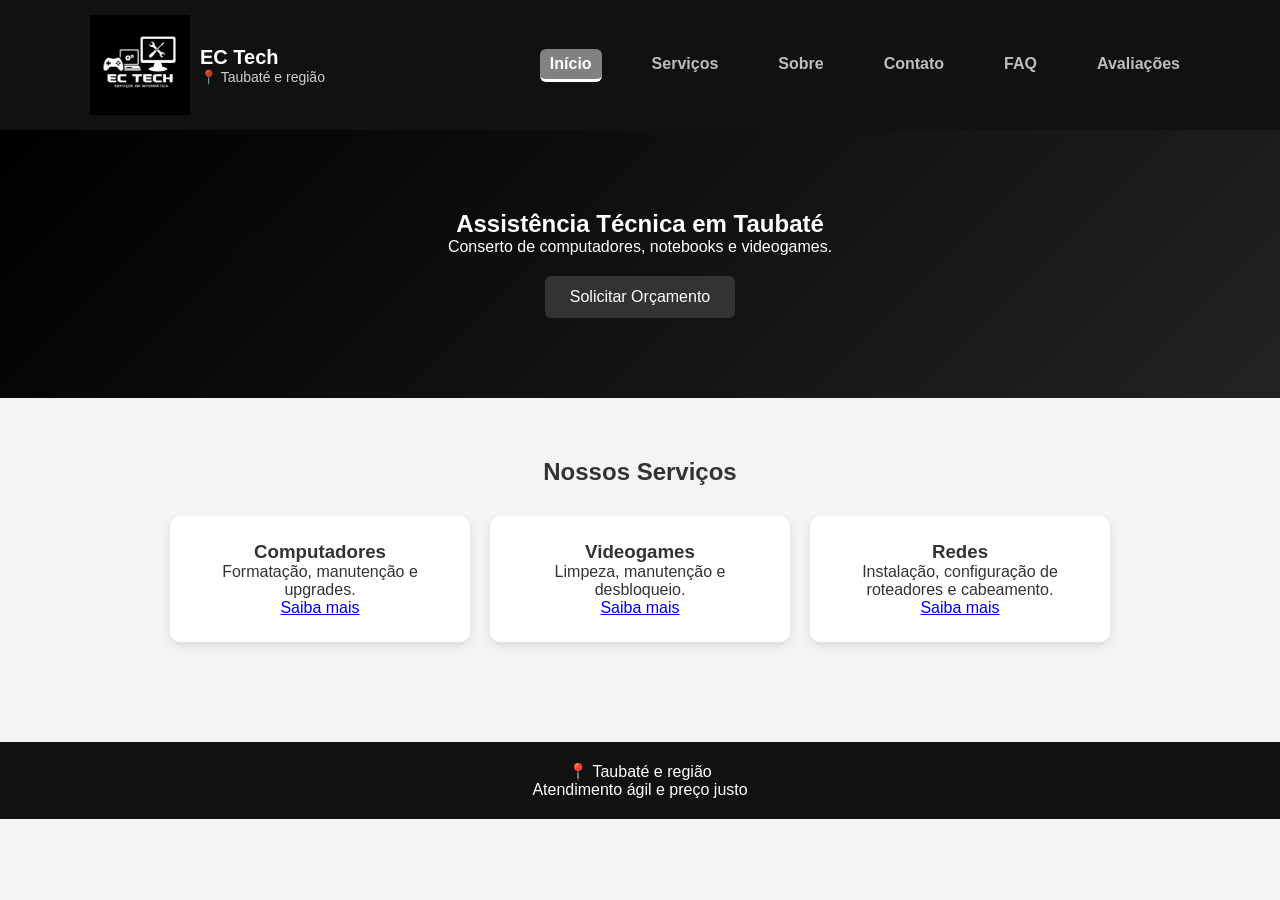
==== commit 4a34ff83: "Inserção do widget de avaliações" ====
--- a/index.html
+++ b/index.html
@@ -70,6 +70,11 @@
   </script>
 <!--Fim do Schema Markup-->
 
+<!-- Tag Adsense-->
+<script async src="https://pagead2.googlesyndication.com/pagead/js/adsbygoogle.js?client=ca-pub-6784869739868955"
+     crossorigin="anonymous"></script>
+<!-- Fim da Tag Adsense-->
+
 </head>
 
 <body>
@@ -93,6 +98,7 @@
       <a href="sobre.html">Sobre</a>
       <a href="contato.html">Contato</a>
       <a href="faq.html">FAQ</a>
+      <a href="review.html">Avaliações</a>
     </nav>
 
   </div>
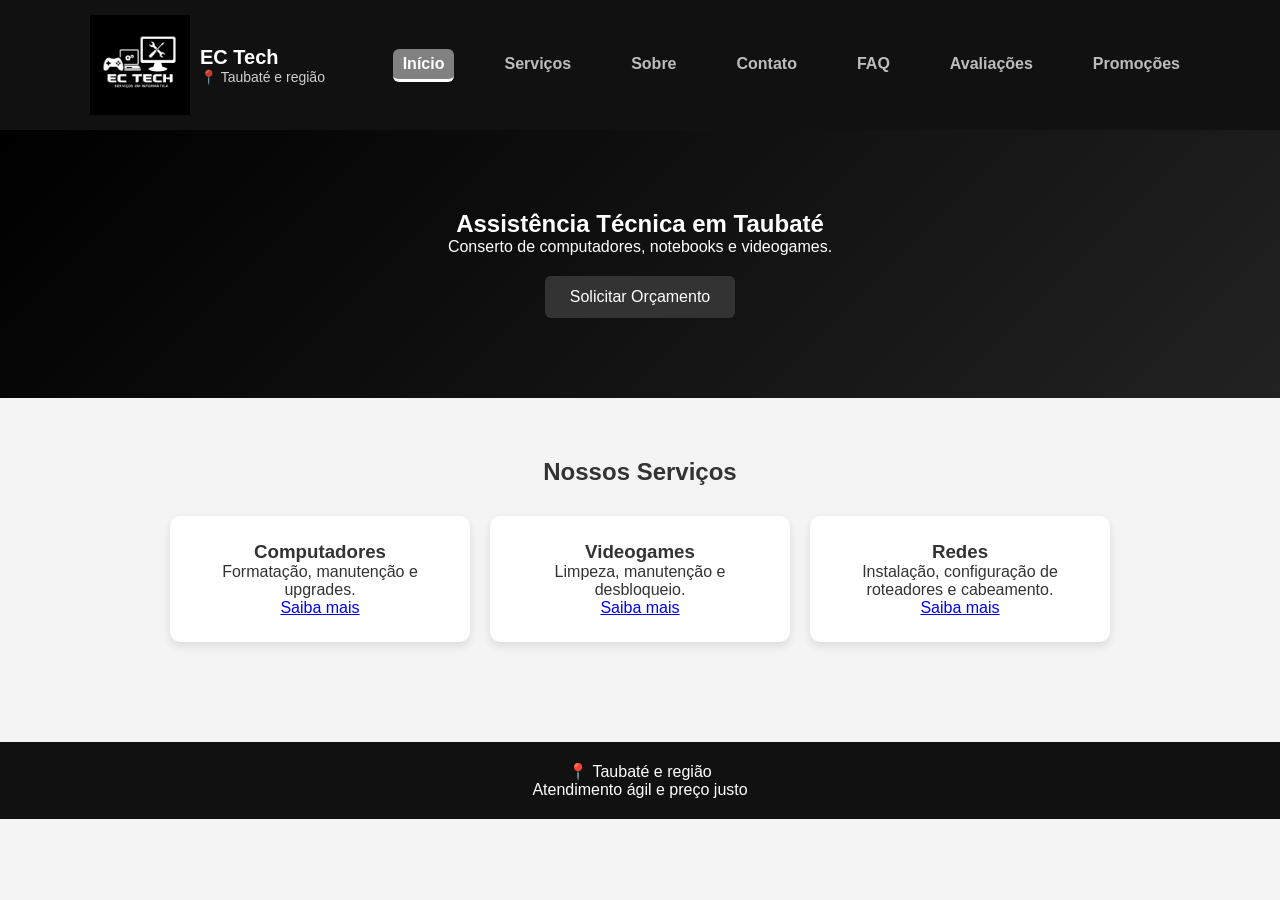
==== commit 16b0886e: "Adição da pagina de promos e melhoria no mobile" ====
--- a/index.html
+++ b/index.html
@@ -92,6 +92,7 @@
       </div>
     </div>
 
+    <button class="menu-toggle"> ☰ Menu de navegação </button>
     <nav>
       <a href="index.html" class="ativo">Início</a>
       <a href="servicos.html">Serviços</a>
@@ -99,7 +100,16 @@
       <a href="contato.html">Contato</a>
       <a href="faq.html">FAQ</a>
       <a href="review.html">Avaliações</a>
+      <a href="promos.html">Promoções</a>
     </nav>
+    
+     <!--Script de animação do botão-->
+    <script>
+        const toggle = document.querySelector('.menu-toggle');
+        const nav = document.querySelector('nav');
+        toggle.addEventListener('click', () => {
+             nav.classList.toggle('ativo'); });
+    </script>
 
   </div>
 </header>
--- a/style.css
+++ b/style.css
@@ -296,4 +296,233 @@
     padding: 8px 12px;
   }
 
-}+}
+
+
+/* CSS DA PAGINA PROMOS.HTML */
+
+.promo-container {
+  max-width: 900px;
+  margin: auto;
+  padding: 30px 20px;
+  font-family: Arial, sans-serif;
+  color: #000000;
+}
+
+.promo-header {
+  text-align: center;
+  margin-bottom: 30px;
+}
+
+.promo-header h1 {
+  font-size: 32px;
+  color: #ffa600;
+}
+
+.promo-header h2 {
+  font-size: 20px;
+  color: #000000;
+  margin-bottom: 10px;
+}
+
+.promo-steps .steps {
+  display: flex;
+  flex-direction: column;
+  gap: 10px;
+}
+
+.step {
+  display: flex;
+  align-items: center;
+  gap: 10px;
+  background: rgba(0, 0, 0, 0.20);
+  padding: 10px;
+  border-radius: 8px;
+}
+
+.step span {
+  background: #0b9804;
+  color: #000;
+  font-weight: bold;
+  padding: 8px 12px;
+  border-radius: 6px;
+}
+
+.promo-rewards {
+  display: flex;
+  gap: 15px;
+  margin: 30px 0;
+  flex-wrap: wrap;
+}
+
+.reward {
+  flex: 1;
+  padding: 20px;
+  border-radius: 10px;
+  text-align: center;
+}
+
+.reward.you {
+  background: linear-gradient(135deg, #004aad, #007bff);
+}
+
+.reward.friend {
+  background: linear-gradient(135deg, #0a7d3b, #28a745);
+}
+
+.reward .big {
+  font-size: 28px;
+  font-weight: bold;
+  margin: 10px 0;
+}
+
+.promo-rules ul {
+  list-style: none;
+  padding: 0;
+}
+
+.promo-rules li {
+  margin: 5px 0;
+}
+
+.services-list {
+  display: flex;
+  flex-wrap: wrap;
+  gap: 10px;
+}
+
+.services-list span {
+  background: rgba(255,255,255,0.08);
+  padding: 8px 12px;
+  border-radius: 6px;
+}
+
+.promo-cta {
+  text-align: center;
+  margin-top: 30px;
+}
+
+.promo-cta a {
+  display: inline-block;
+  background: #2fff00;
+  color: #000;
+  padding: 12px 20px;
+  border-radius: 8px;
+  text-decoration: none;
+  font-weight: bold;
+  margin-bottom: 10px;
+}
+/* FIM */
+
+/* AJUSTE DO ESPAÇAMENTO DOS TEXTOS */
+
+.promo-extra {
+  margin-top: 20px;
+  margin-bottom: 20px;
+  line-height: 1.6;
+}
+
+.promo-rules {
+  margin-top: 20px;
+  margin-bottom: 25px;
+}
+
+.promo-rules ul {
+  margin-top: 10px;
+}
+
+.promo-rules li {
+  margin-bottom: 10px;
+  line-height: 1.6;
+}
+
+.promo-services {
+  margin-top: 25px;
+  margin-bottom: 20px;
+}
+
+.services-list {
+  margin-top: 10px;
+  gap: 15px;
+}
+
+.promo-cta {
+  margin-top: 30px;
+}
+
+.promo-cta p {
+  margin-top: 10px;
+  line-height: 1.6;
+}
+
+.promo-container {
+  line-height: 1.5;
+}
+
+.promo-rules li::before {
+  margin-right: 8px;
+}
+/* FIM */
+
+
+/* AJUSTE DO MENU SUPERIOR NO MOBILE */
+
+/* BOTÃO */
+.menu-toggle {
+  display: none;
+  width: 100%;
+  padding: 12px;
+  background: #111;
+  color: #fff;
+  border: none;
+  font-size: 16px;
+  text-align: center;
+  cursor: pointer;
+}
+
+/* MOBILE */
+@media (max-width: 768px) {
+  .menu-toggle {
+    display: block;
+  }
+
+  nav {
+    max-height: 0;
+    overflow: hidden;
+    display: flex;
+    flex-direction: column;
+    gap: 8px;
+    transition: max-height 0.4s ease;
+  }
+
+  nav.ativo {
+    max-height: 500px; /* espaço suficiente pro menu abrir */
+  }
+
+  nav a {
+    background: #111;
+    color: #fff;
+    padding: 12px;
+    border-radius: 8px;
+    text-align: center;
+    text-decoration: none;
+  }
+
+  nav a.ativo {
+    background: #ccc;
+    color: #000;
+    font-weight: bold;
+  }
+}
+/* FIM */
+
+
+/* AJUSTE DE TEXTO DA PROMOÇÃO */
+
+.promo-services {
+
+  font-size: 19px;
+}
+/* FIM */
+
+
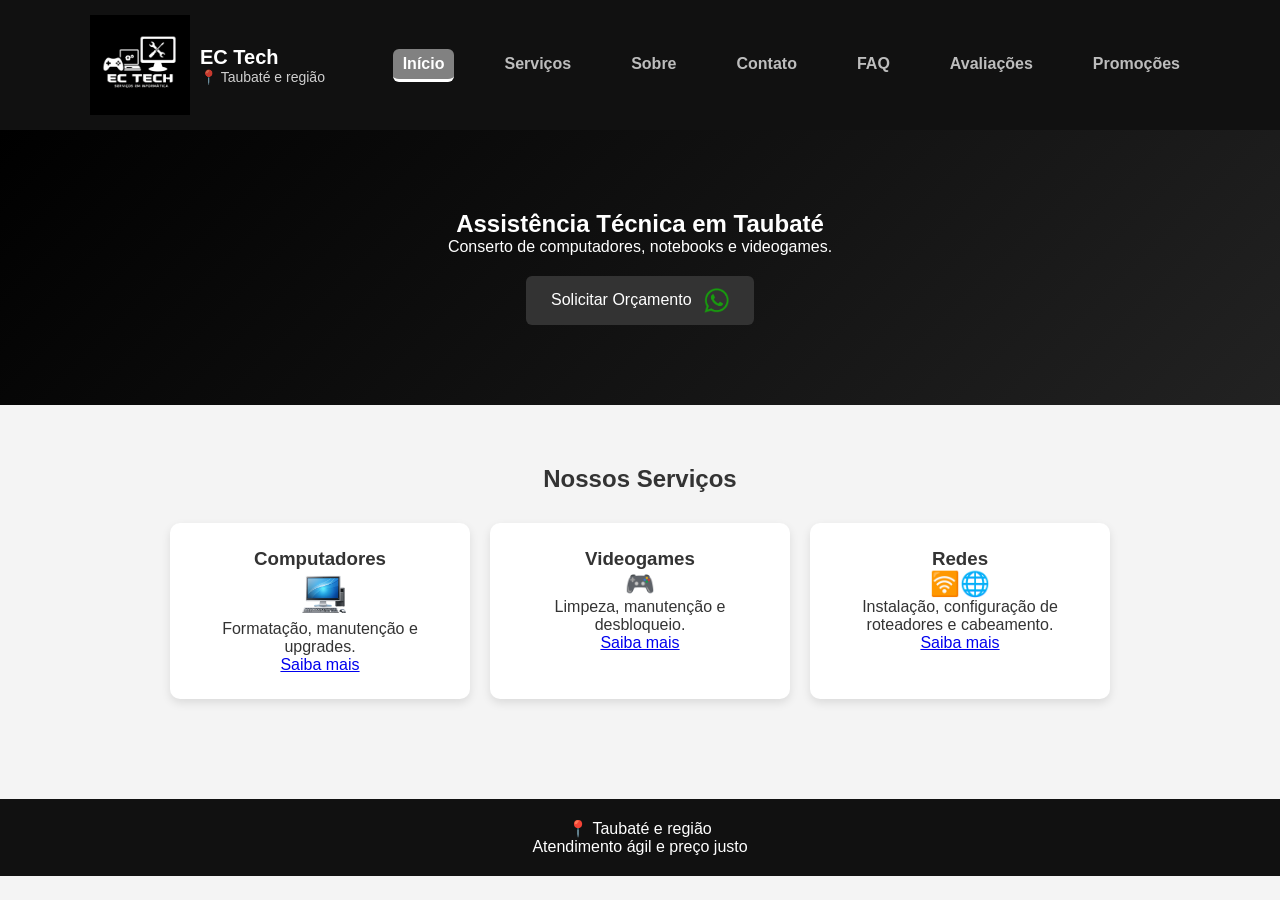
==== commit 0eb91d3f: "Melhorias Gerais" ====
--- a/index.html
+++ b/index.html
@@ -117,7 +117,7 @@
 <section class="hero">
   <h1>Assistência Técnica em Taubaté</h1>
   <p>Conserto de computadores, notebooks e videogames.</p>
-  <a href="https://wa.me/5512991459977" class="btn">Solicitar Orçamento</a>
+  <a href="https://wa.me/5512991459977" class="btn">Solicitar Orçamento <img id="logo_wpp_botao" src="imagens/whatsapp_logo.png" alt="logo_wpp"></a>
 </section>
 
 <section class="servicos-home">
@@ -126,18 +126,21 @@
   <div class="cards">
     <div class="card">
       <h3>Computadores</h3>
+      <h1><img id="pc_png_img" src="imagens/PC_PNG.webp" alt="desenho_PC"></h1>
       <p>Formatação, manutenção e upgrades.</p>
       <a href="servicos.html#pcs_notebooks">Saiba mais</a>
     </div>
 
     <div class="card">
       <h3>Videogames</h3>
+      <h1>🎮</h1>
       <p>Limpeza, manutenção e desbloqueio.</p>
       <a href="servicos.html#videogames">Saiba mais</a>
     </div>
 
     <div class="card">
       <h3>Redes</h3>
+      <h1>🛜🌐</h1>
       <p>Instalação, configuração de roteadores e cabeamento.</p>
       <a href="servicos.html#redes">Saiba mais</a>
     </div>
--- a/style.css
+++ b/style.css
@@ -523,6 +523,57 @@
 
   font-size: 19px;
 }
+
+/* Inserção da Logo do wpp após o texto dos botões */
+#logo_wpp_botao {
+    width: 25px;
+    height: 25px;
+    vertical-align: middle;
+    margin-left: 8px;
+}
+
+/* Efeito ao passar o mouse sobre os botões */
+.btn:hover {
+    background-color: #888888; /* Cor ao passar o mouse */
+}
+
+/* Efeito ao passar o mouse sobre os botões do FAQ */
+.faq-pergunta:hover {
+    background-color: #888888; /* Cor ao passar o mouse */
+}
+
+/* Diminuir espaço em branco na seção serviços */
+.todos_servicos {
+    padding-top: 0;
+}
+
+/* Diminuir espaço em branco entre o header e a pagina principal */
+.pagina-interna {
+    margin-top: 40px;
+    margin-bottom: 20px;
+}
+
+#pc_png_img {
+    width: 50px;
+    height: 50px;
+    vertical-align: middle;
+    margin-left: 8px;
+}
+
+/* Efeito ao passar o mouse sobre os botões do Header */
+nav a {
+    padding: 10px 15px;
+    border-radius: 5px;
+    text-decoration: none;
+    color: white;
+    transition: all 0.3s ease;
+}
+
+nav a:hover {
+    background-color: #888888;
+    transform: translateY(-2px);
+}
+
 /* FIM */
 
 
